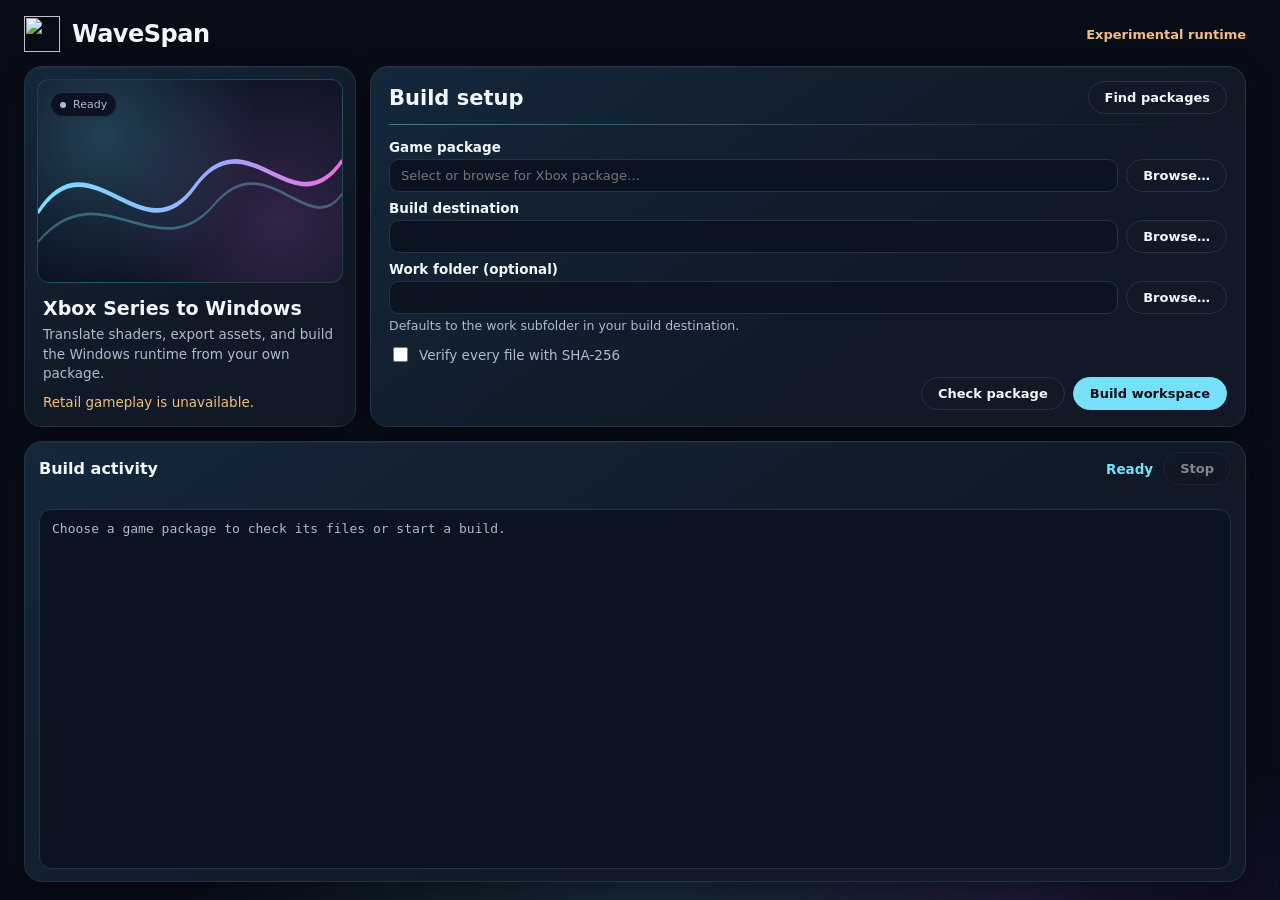
==== tools/WaveSpanLauncher/wwwroot/index.html @ 89d4df6d "Add WaveSpanLauncher, shader pipeline speedups, runtime proxies/sparse/GDK shims, and bug fixes" ====
<!DOCTYPE html>
<html lang="en">
<head>
  <meta charset="UTF-8" />
  <meta name="viewport" content="width=device-width, initial-scale=1.0" />
  <title>WaveSpan</title>
  <link rel="stylesheet" href="styles.css" />
</head>
<body>
  <div class="horizon-glow" aria-hidden="true"></div>
  <div class="app-shell">
    <header class="app-header">
      <div class="brand">
        <img class="logo-tile" src="wavespan-mark.png" alt="" />
        <h1>WaveSpan</h1>
      </div>
      <span class="badge-experimental">Experimental runtime</span>
    </header>

    <main class="workspace-grid">
      <section class="card overview-card">
        <div id="heroBanner" class="hero-banner">
          <span id="heroStatus" class="hero-status" role="status" aria-live="polite">Ready</span>
          <svg aria-hidden="true" class="wave-motif" viewBox="0 0 320 110" preserveAspectRatio="none">
            <defs>
              <linearGradient id="neonWave" x1="0%" y1="0%" x2="100%" y2="0%">
                <stop offset="0%" stop-color="#77e1fb" />
                <stop offset="55%" stop-color="#96adff" />
                <stop offset="100%" stop-color="#ea6fe0" />
              </linearGradient>
            </defs>
            <path d="M0,72 C55,28 110,98 165,58 C220,18 270,82 320,44" stroke="url(#neonWave)" stroke-width="2.5" fill="none" />
            <path d="M0,88 C65,48 125,104 185,68 C240,34 285,88 320,62" stroke="#77e1fb" stroke-opacity="0.35" stroke-width="1.5" fill="none" />
          </svg>
          <div id="buildGraph" class="build-graph" role="group" aria-label="Build progress" hidden>
            <p id="stageCount" class="stage-count">0 of 5 stages</p>
            <ol class="stage-chart">
              <li class="chart-stage" data-stage="check"><span class="stage-bar" aria-hidden="true"></span>Package</li>
              <li class="chart-stage" data-stage="shaders"><span class="stage-bar" aria-hidden="true"></span>Shaders</li>
              <li class="chart-stage" data-stage="assets"><span class="stage-bar" aria-hidden="true"></span>Assets</li>
              <li class="chart-stage" data-stage="runtime"><span class="stage-bar" aria-hidden="true"></span>Runtime</li>
              <li class="chart-stage" data-stage="pipelines"><span class="stage-bar" aria-hidden="true"></span>Pipelines</li>
            </ol>
            <div class="graph-detail">
              <span id="graphPhase" role="status">Starting build</span>
              <span id="graphUnits" class="graph-units"></span>
            </div>
            <progress id="graphMeter" class="graph-meter" aria-label="Current task progress" hidden></progress>
          </div>
        </div>
        <div class="overview-body">
          <h2>Xbox Series to Windows</h2>
          <p class="muted">Translate shaders, export assets, and build the Windows runtime from your own package.</p>
          <p class="warning-text">Retail gameplay is unavailable.</p>
        </div>
      </section>

      <section class="card setup-card">
        <div class="setup-header">
          <h2>Build setup</h2>
          <button id="scanBtn" class="btn btn-secondary" type="button">Find packages</button>
        </div>

        <div class="wave-divider" aria-hidden="true"></div>

        <div class="form-row">
          <label for="gameInput">Game package</label>
          <div class="input-group">
            <input id="gameInput" type="text" list="packageList" placeholder="Select or browse for Xbox package…" autocomplete="off" />
            <datalist id="packageList"></datalist>
            <button id="browseGameBtn" class="btn btn-secondary" type="button">Browse…</button>
          </div>
        </div>

        <div class="form-row">
          <label for="outputInput">Build destination</label>
          <div class="input-group">
            <input id="outputInput" type="text" autocomplete="off" />
            <button id="browseOutputBtn" class="btn btn-secondary" type="button">Browse…</button>
          </div>
        </div>

        <div class="form-row">
          <label for="workInput">Work folder (optional)</label>
          <div class="input-group">
            <input id="workInput" type="text" autocomplete="off" />
            <button id="browseWorkBtn" class="btn btn-secondary" type="button">Browse…</button>
          </div>
          <p class="helper-text">Defaults to the work subfolder in your build destination.</p>
        </div>

        <label class="checkbox-row">
          <input id="fullCheckInput" type="checkbox" />
          <span>Verify every file with SHA-256</span>
        </label>

        <div class="setup-actions">
          <button id="checkBtn" class="btn btn-secondary" type="button">Check package</button>
          <button id="buildBtn" class="btn btn-primary" type="button">Build workspace</button>
        </div>
      </section>
    </main>

    <section class="card activity-card">
      <div class="activity-toolbar">
        <h2>Build activity</h2>
        <div class="toolbar-right">
          <span id="statusLabel" class="status-label" role="status" aria-live="polite">Ready</span>
          <button id="stopBtn" class="btn btn-secondary" type="button" disabled>Stop</button>
        </div>
      </div>

      <div id="progressTrack" class="progress-track hidden" aria-hidden="true">
        <div class="progress-bar"></div>
      </div>

      <div class="console-frame">
        <pre id="logConsole" class="log-console" role="log" aria-live="polite" tabindex="0">Choose a game package to check its files or start a build.&#10;</pre>
      </div>
    </section>
  </div>

  <script src="app.js"></script>
</body>
</html>
---- tools/WaveSpanLauncher/wwwroot/styles.css ----
:root {
  --bg: #080c17;
  --surface: #101925;
  --raised: #14273b;
  --field: #0b1220;
  --border: #263247;
  --text: #f2f6fd;
  --muted: #aebbd0;
  --cyan: #77e1fb;
  --cyan-hover: #a1effb;
  --periwinkle: #96adff;
  --pink: #ea6fe0;
  --violet: #a855f7;
  --warning: #f0bd80;
  --error: #ffa7a2;
  --success: #8adfc0;
  --glow-x: 50%;
  --glow-y: 100%;
}

* {
  box-sizing: border-box;
}

html,
body {
  margin: 0;
  padding: 0;
  height: 100%;
  background: var(--bg);
  color: var(--text);
  font-family: "Segoe UI", system-ui, -apple-system, sans-serif;
  font-size: 13.5px;
  overflow: hidden;
  user-select: none;
}

@media (forced-colors: none) {
  .app-shell,
  .log-console {
    scrollbar-width: thin;
    scrollbar-color: #617691 transparent;
    scrollbar-gutter: stable;
  }

  @supports not (scrollbar-width: thin) {
    .app-shell::-webkit-scrollbar,
    .log-console::-webkit-scrollbar {
      width: 8px;
      height: 8px;
    }

    .app-shell::-webkit-scrollbar-thumb,
    .log-console::-webkit-scrollbar-thumb {
      background: #617691;
      border-radius: 999px;
    }

    .app-shell::-webkit-scrollbar-track,
    .log-console::-webkit-scrollbar-track {
      background: transparent;
    }
  }
}

.horizon-glow {
  position: fixed;
  inset: 0;
  pointer-events: none;
  background:
    radial-gradient(680px 320px at var(--glow-x) var(--glow-y), rgba(119, 225, 251, 0.14), transparent 70%),
    radial-gradient(520px 260px at 80% 100%, rgba(168, 85, 247, 0.12), transparent 72%);
  z-index: 0;
}

.app-shell {
  position: relative;
  z-index: 1;
  display: grid;
  grid-template-rows: auto auto minmax(215px, 1fr);
  overflow: auto;
  gap: 14px;
  height: 100%;
  padding: 16px 24px 18px;
}

.app-header {
  display: flex;
  align-items: center;
  justify-content: space-between;
}

.brand {
  display: flex;
  align-items: center;
  gap: 12px;
}

.logo-tile {
  width: 36px;
  height: 36px;
  object-fit: contain;
  flex: none;
}

.app-header h1 {
  margin: 0;
  font-size: 24px;
  font-weight: 700;
  letter-spacing: -0.02em;
}

.badge-experimental {
  color: var(--warning);
  font-weight: 700;
  font-size: 13px;
}

.workspace-grid {
  display: grid;
  grid-template-columns: 332px 1fr;
  gap: 14px;
}

.card {
  background: linear-gradient(145deg, #14273b, #101925 64%);
  border: 1px solid #263247;
  border-radius: 18px;
  box-shadow: 0 10px 28px rgba(0, 0, 0, 0.35), inset 0 1px 0 rgba(255, 255, 255, 0.04);
}

.overview-card {
  display: flex;
  flex-direction: column;
  overflow: hidden;
}

.hero-banner {
  position: relative;
  flex: 1 1 132px;
  min-height: 132px;
  margin: 12px 12px 0;
  border-radius: 12px;
  background:
    radial-gradient(circle at 22% 28%, rgba(119, 225, 251, 0.22), transparent 55%),
    radial-gradient(circle at 80% 70%, rgba(234, 111, 224, 0.18), transparent 60%),
    #0b1324;
  border: 1px solid rgba(119, 225, 251, 0.18);
  overflow: hidden;
  display: flex;
  align-items: flex-end;
}


.hero-status {
  position: absolute;
  z-index: 1;
  top: 12px;
  left: 12px;
  display: flex;
  align-items: center;
  gap: 7px;
  padding: 5px 9px;
  border: 1px solid var(--border);
  border-radius: 999px;
  background: var(--field);
  color: var(--muted);
  font-size: 11px;
}

.hero-status::before {
  content: "";
  width: 6px;
  height: 6px;
  border-radius: 50%;
  background: currentColor;
}

.hero-banner.is-active .hero-status { color: var(--cyan); }
.hero-banner[data-tone="success"] .hero-status { color: var(--success); }
.hero-banner[data-tone="warning"] .hero-status { color: var(--warning); }
.hero-banner[data-tone="error"] .hero-status { color: var(--error); }

@media (prefers-reduced-motion: no-preference) {
  .hero-banner.is-active .wave-motif path:first-of-type {
    stroke-dasharray: 72 12 32 10;
    animation: waveFlow 1.8s linear infinite;
  }

  @keyframes waveFlow {
    to { stroke-dashoffset: -126; }
  }
}

.wave-motif {
  position: absolute;
  inset: 0;
  width: 100%;
  height: 100%;
}

.hero-banner.has-build-graph {
  min-height: 160px;
}

.has-build-graph .wave-motif {
  display: none;
}

.build-graph {
  position: absolute;
  inset: 12px;
  display: grid;
  grid-template-rows: minmax(0, 1fr) auto 5px;
  gap: 7px;
  padding-top: 36px;
}

.build-graph[hidden],
.graph-meter[hidden] {
  display: none;
}

.stage-count {
  position: absolute;
  top: 5px;
  right: 0;
  margin: 0;
  color: var(--muted);
  font-size: 11px;
  font-variant-numeric: tabular-nums;
}

.stage-chart {
  display: grid;
  grid-template-columns: repeat(5, minmax(0, 1fr));
  gap: 6px;
  list-style: none;
  margin: 0;
  padding: 0;
}

.chart-stage {
  --stage-color: var(--cyan);
  display: grid;
  grid-template-rows: minmax(0, 1fr) auto;
  gap: 5px;
  text-align: center;
  color: var(--muted);
  font-size: 10.5px;
}

.chart-stage:nth-child(2) { --stage-color: #86c8fd; }
.chart-stage:nth-child(3) { --stage-color: var(--periwinkle); }
.chart-stage:nth-child(4) { --stage-color: #c296f7; }
.chart-stage:nth-child(5) { --stage-color: var(--pink); }
.chart-stage[data-state="stopped"] { --stage-color: var(--warning); }
.chart-stage[data-state="failed"] { --stage-color: var(--error); }

.stage-bar {
  border: 1px solid var(--border);
  border-radius: 5px;
  background: rgba(8, 12, 23, 0.48);
}

.chart-stage[data-state="complete"] .stage-bar {
  border-color: var(--stage-color);
  background: linear-gradient(var(--stage-color), color-mix(in srgb, var(--stage-color) 30%, var(--field)));
}

.chart-stage:is([data-state="running"], [data-state="stopped"], [data-state="failed"]) {
  color: var(--stage-color);
  font-weight: 700;
}

.chart-stage:is([data-state="running"], [data-state="stopped"], [data-state="failed"]) .stage-bar {
  border-color: var(--stage-color);
  background: repeating-linear-gradient(135deg, transparent 0 5px,
    color-mix(in srgb, var(--stage-color) 18%, transparent) 5px 8px);
}

.graph-detail {
  display: flex;
  justify-content: space-between;
  align-items: baseline;
  gap: 6px;
  min-height: 16px;
  color: var(--text);
  font-size: 11.5px;
}

.graph-units {
  color: var(--cyan);
  font-variant-numeric: tabular-nums;
  white-space: nowrap;
}

.graph-meter {
  appearance: none;
  width: 100%;
  height: 5px;
}

.graph-meter::-webkit-progress-bar {
  border-radius: 999px;
  background: var(--field);
}

.graph-meter::-webkit-progress-value {
  border-radius: 999px;
  background: linear-gradient(90deg, var(--cyan), var(--periwinkle), var(--pink));
}

.overview-body {
  padding: 14px 18px 16px;
}

.overview-body h2 {
  margin: 0;
  font-size: 19px;
  font-weight: 700;
}

.muted {
  color: var(--muted);
  margin: 6px 0 0;
  line-height: 1.45;
}

.warning-text {
  color: var(--warning);
  margin: 10px 0 0;
}

.setup-card {
  padding: 14px 18px 16px;
  display: flex;
  flex-direction: column;
}

.setup-header {
  display: flex;
  align-items: center;
  justify-content: space-between;
}

.setup-header h2 {
  margin: 0;
  font-size: 21px;
  font-weight: 700;
}

.wave-divider {
  height: 1px;
  margin: 10px 0 6px;
  background: linear-gradient(90deg, rgba(119, 225, 251, 0.45), rgba(150, 173, 255, 0.25), transparent);
}

.form-row {
  margin-top: 8px;
}

.form-row label {
  display: block;
  font-weight: 700;
  margin-bottom: 4px;
}

.input-group {
  display: grid;
  grid-template-columns: 1fr auto;
  gap: 8px;
}

input[type="text"] {
  width: 100%;
  background: var(--field);
  color: var(--text);
  border: 1px solid var(--border);
  border-radius: 10px;
  padding: 7px 11px;
  font-family: inherit;
  font-size: 13px;
  outline: none;
  transition: border-color 120ms ease, background-color 120ms ease, box-shadow 120ms ease;
}

input[type="text"]:hover:not(:disabled) {
  background: var(--raised);
  border-color: var(--periwinkle);
}

input[type="text"]:focus {
  border-color: var(--cyan);
  box-shadow: 0 0 0 2px rgba(119, 225, 251, 0.22);
}

input[type="text"]:disabled {
  color: var(--muted);
  opacity: 0.65;
}

.helper-text {
  margin: 4px 0 0;
  color: var(--muted);
  font-size: 12.5px;
}

.checkbox-row {
  display: inline-flex;
  align-items: center;
  gap: 8px;
  margin: 11px 0 12px;
  color: var(--muted);
  cursor: pointer;
}

.checkbox-row input[type="checkbox"] {
  accent-color: var(--cyan);
  width: 15px;
  height: 15px;
  cursor: pointer;
}

.setup-actions {
  margin-top: auto;
  display: flex;
  justify-content: flex-end;
  gap: 8px;
}

.btn {
  border-radius: 999px;
  padding: 8px 16px;
  font-family: inherit;
  font-size: 13px;
  font-weight: 700;
  cursor: pointer;
  border: 1px solid var(--border);
  transition: background-color 120ms ease, border-color 120ms ease, transform 80ms ease;
}

.btn:disabled {
  opacity: 0.5;
  cursor: default;
}

.btn-secondary {
  background: var(--surface);
  color: var(--text);
  border-color: var(--border);
}

.btn-secondary:hover:not(:disabled) {
  background: var(--raised);
  border-color: var(--cyan);
}

.btn-primary {
  background: var(--cyan);
  color: var(--bg);
  border-color: var(--cyan);
}

.btn-primary:hover:not(:disabled) {
  background: var(--cyan-hover);
  border-color: var(--cyan-hover);
}

.activity-card {
  display: grid;
  grid-template-rows: auto auto minmax(140px, 1fr);
  padding: 10px 14px 12px;
  min-height: 0;
}

.activity-toolbar {
  display: flex;
  align-items: center;
  justify-content: space-between;
  margin-bottom: 8px;
}

.activity-toolbar h2 {
  margin: 0;
  font-size: 16px;
  font-weight: 700;
}

.toolbar-right {
  display: flex;
  align-items: center;
  gap: 10px;
}

.status-label {
  font-weight: 700;
  color: var(--cyan);
}

.status-label.warning {
  color: var(--warning);
}

.status-label.error {
  color: var(--error);
}

.status-label.success {
  color: var(--success);
}

.progress-track {
  height: 8px;
  border-radius: 999px;
  background: var(--field);
  border: 1px solid var(--border);
  overflow: hidden;
  margin-bottom: 8px;
}

.progress-track.hidden {
  visibility: hidden;
}

.progress-track.hidden .progress-bar {
  animation-play-state: paused;
}

.progress-bar {
  width: 36%;
  height: 100%;
  border-radius: 999px;
  background: linear-gradient(90deg, var(--cyan), var(--cyan-hover));
  animation: horizonSlide 1.3s ease-in-out infinite;
}

@keyframes horizonSlide {
  0% { transform: translateX(-100%); }
  100% { transform: translateX(300%); }
}

.console-frame {
  background: var(--field);
  border: 1px solid var(--border);
  border-radius: 12px;
  min-height: 0;
  display: flex;
}

.log-console {
  margin: 0;
  padding: 10px 12px;
  width: 100%;
  height: 100%;
  overflow-y: auto;
  font-family: Consolas, "Cascadia Mono", monospace;
  font-size: 13px;
  line-height: 1.45;
  color: var(--muted);
  white-space: pre-wrap;
  word-break: break-word;
  user-select: text;
}

.log-console .accent {
  color: var(--cyan);
}

.log-console .error {
  color: var(--error);
}

@media (prefers-reduced-motion: reduce) {
  .progress-bar {
    animation: none;
    width: 34%;
  }
}

@media (forced-colors: active) {
  .progress-bar {
    background: Highlight;
  }

  .wave-divider {
    background: none;
    border-top: 1px solid CanvasText;
  }

  .hero-status::before {
    background: CanvasText;
    border: 1px solid CanvasText;
  }

  .stage-bar {
    border-color: CanvasText;
  }

  .chart-stage[data-state="complete"] .stage-bar {
    forced-color-adjust: none;
    background: Highlight;
    border-color: Highlight;
  }

  .chart-stage:is([data-state="running"], [data-state="stopped"], [data-state="failed"]) .stage-bar {
    background: none;
    border: 2px dashed Highlight;
  }

  .graph-meter {
    appearance: auto;
  }
}
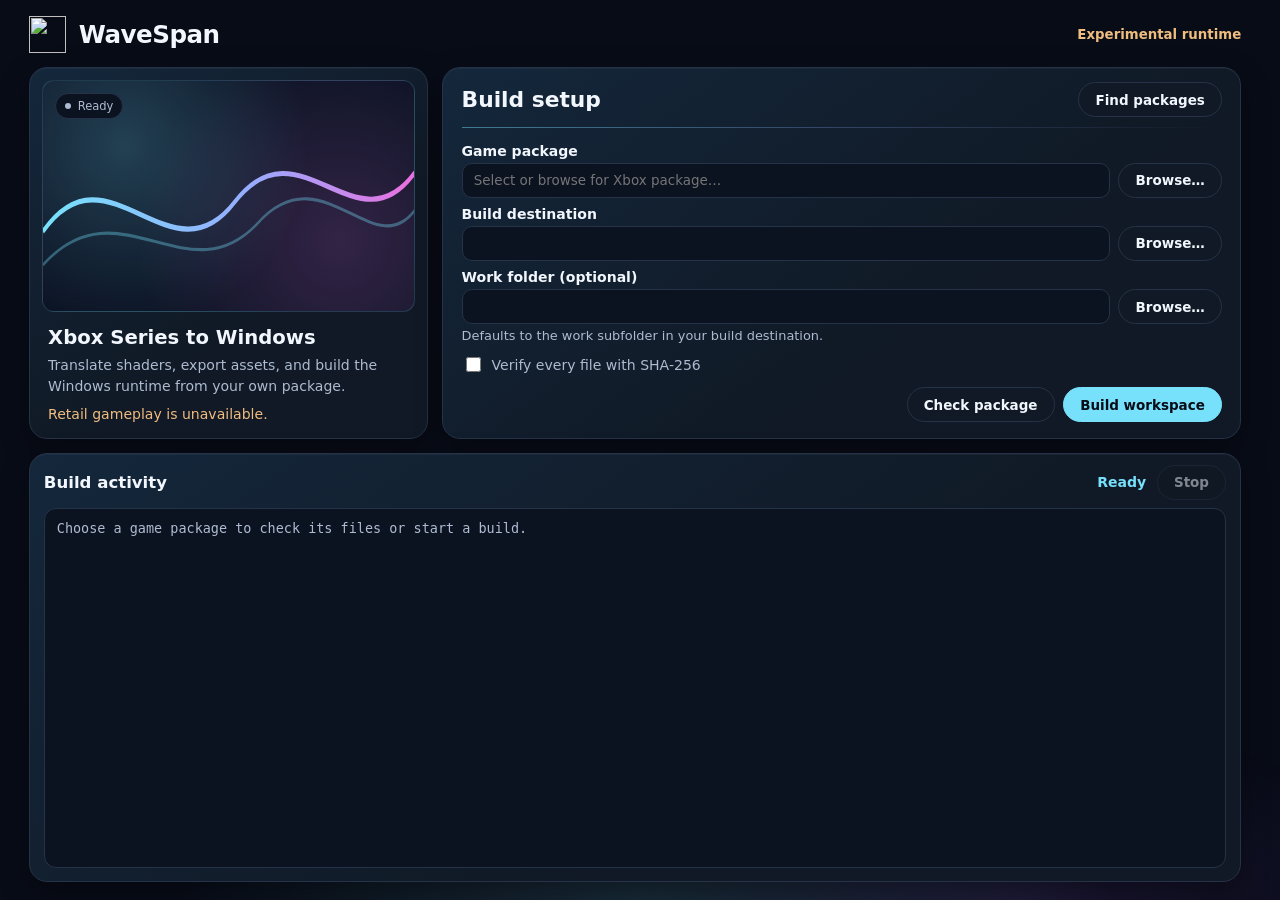
==== commit b03d9961: "Update WaveSpan startup and launcher progress Support host-backed Xbox buffers and descriptor heaps," ====
--- a/tools/WaveSpanLauncher/wwwroot/index.html
+++ b/tools/WaveSpanLauncher/wwwroot/index.html
@@ -106,12 +106,12 @@
         <h2>Build activity</h2>
         <div class="toolbar-right">
           <span id="statusLabel" class="status-label" role="status" aria-live="polite">Ready</span>
+          <span id="activityWave" class="activity-wave" aria-hidden="true" hidden>
+            <span></span><span></span><span></span><span></span><span></span><span></span><span></span>
+          </span>
+          <span id="fileCount" class="graph-units" aria-label="File progress" hidden></span>
           <button id="stopBtn" class="btn btn-secondary" type="button" disabled>Stop</button>
         </div>
-      </div>
-
-      <div id="progressTrack" class="progress-track hidden" aria-hidden="true">
-        <div class="progress-bar"></div>
       </div>
 
       <div class="console-frame">
--- a/tools/WaveSpanLauncher/wwwroot/styles.css
+++ b/tools/WaveSpanLauncher/wwwroot/styles.css
@@ -1,4 +1,5 @@
 :root {
+  font-size: clamp(0.75rem, calc(0.625rem + 0.45vmin), 1rem);
   --bg: #080c17;
   --surface: #101925;
   --raised: #14273b;
@@ -16,6 +17,8 @@
   --success: #8adfc0;
   --glow-x: 50%;
   --glow-y: 100%;
+  --panel-gap: 1rem;
+  --panel-inset: 1.3rem;
 }
 
 * {
@@ -30,7 +33,6 @@
   background: var(--bg);
   color: var(--text);
   font-family: "Segoe UI", system-ui, -apple-system, sans-serif;
-  font-size: 13.5px;
   overflow: hidden;
   user-select: none;
 }
@@ -77,15 +79,18 @@
   position: relative;
   z-index: 1;
   display: grid;
-  grid-template-rows: auto auto minmax(215px, 1fr);
+  grid-template-columns: minmax(0, 1fr);
+  grid-template-rows: auto auto minmax(12rem, 1fr);
   overflow: auto;
-  gap: 14px;
+  gap: var(--panel-gap);
   height: 100%;
-  padding: 16px 24px 18px;
+  padding: 1.15rem clamp(1rem, 2.25vw, 2.25rem) 1.3rem;
 }
 
 .app-header {
   display: flex;
+  flex-wrap: wrap;
+  gap: 0.5rem 1rem;
   align-items: center;
   justify-content: space-between;
 }
@@ -93,19 +98,19 @@
 .brand {
   display: flex;
   align-items: center;
-  gap: 12px;
+  gap: 0.9rem;
 }
 
 .logo-tile {
-  width: 36px;
-  height: 36px;
+  width: 2.65rem;
+  height: 2.65rem;
   object-fit: contain;
   flex: none;
 }
 
 .app-header h1 {
   margin: 0;
-  font-size: 24px;
+  font-size: 1.75rem;
   font-weight: 700;
   letter-spacing: -0.02em;
 }
@@ -113,13 +118,13 @@
 .badge-experimental {
   color: var(--warning);
   font-weight: 700;
-  font-size: 13px;
+  font-size: 0.95rem;
 }
 
 .workspace-grid {
   display: grid;
-  grid-template-columns: 332px 1fr;
-  gap: 14px;
+  grid-template-columns: minmax(0, 1fr) minmax(0, 2fr);
+  gap: var(--panel-gap);
 }
 
 .card {
@@ -137,9 +142,9 @@
 
 .hero-banner {
   position: relative;
-  flex: 1 1 132px;
-  min-height: 132px;
-  margin: 12px 12px 0;
+  flex: 1 1 9.75rem;
+  min-height: 9.75rem;
+  margin: 0.85rem 0.85rem 0;
   border-radius: 12px;
   background:
     radial-gradient(circle at 22% 28%, rgba(119, 225, 251, 0.22), transparent 55%),
@@ -155,8 +160,8 @@
 .hero-status {
   position: absolute;
   z-index: 1;
-  top: 12px;
-  left: 12px;
+  top: 0.85rem;
+  left: 0.85rem;
   display: flex;
   align-items: center;
   gap: 7px;
@@ -165,7 +170,7 @@
   border-radius: 999px;
   background: var(--field);
   color: var(--muted);
-  font-size: 11px;
+  font-size: 0.82rem;
 }
 
 .hero-status::before {
@@ -200,7 +205,7 @@
 }
 
 .hero-banner.has-build-graph {
-  min-height: 160px;
+  min-height: 11.75rem;
 }
 
 .has-build-graph .wave-motif {
@@ -209,11 +214,11 @@
 
 .build-graph {
   position: absolute;
-  inset: 12px;
+  inset: 0.85rem;
   display: grid;
   grid-template-rows: minmax(0, 1fr) auto 5px;
   gap: 7px;
-  padding-top: 36px;
+  padding-top: 2.65rem;
 }
 
 .build-graph[hidden],
@@ -227,7 +232,7 @@
   right: 0;
   margin: 0;
   color: var(--muted);
-  font-size: 11px;
+  font-size: 0.82rem;
   font-variant-numeric: tabular-nums;
 }
 
@@ -247,7 +252,7 @@
   gap: 5px;
   text-align: center;
   color: var(--muted);
-  font-size: 10.5px;
+  font-size: 0.8rem;
 }
 
 .chart-stage:nth-child(2) { --stage-color: #86c8fd; }
@@ -286,7 +291,8 @@
   gap: 6px;
   min-height: 16px;
   color: var(--text);
-  font-size: 11.5px;
+  font-size: 0.86rem;
+  overflow-wrap: anywhere;
 }
 
 .graph-units {
@@ -312,12 +318,12 @@
 }
 
 .overview-body {
-  padding: 14px 18px 16px;
+  padding: 1rem var(--panel-inset) 1.15rem;
 }
 
 .overview-body h2 {
   margin: 0;
-  font-size: 19px;
+  font-size: 1.4rem;
   font-weight: 700;
 }
 
@@ -333,20 +339,22 @@
 }
 
 .setup-card {
-  padding: 14px 18px 16px;
+  padding: 1rem var(--panel-inset) 1.15rem;
   display: flex;
   flex-direction: column;
 }
 
 .setup-header {
   display: flex;
+  flex-wrap: wrap;
+  gap: 0.5rem;
   align-items: center;
   justify-content: space-between;
 }
 
 .setup-header h2 {
   margin: 0;
-  font-size: 21px;
+  font-size: 1.55rem;
   font-weight: 700;
 }
 
@@ -357,7 +365,7 @@
 }
 
 .form-row {
-  margin-top: 8px;
+  margin-top: 0.6rem;
 }
 
 .form-row label {
@@ -368,8 +376,8 @@
 
 .input-group {
   display: grid;
-  grid-template-columns: 1fr auto;
-  gap: 8px;
+  grid-template-columns: minmax(0, 1fr) auto;
+  gap: 0.6rem;
 }
 
 input[type="text"] {
@@ -378,9 +386,9 @@
   color: var(--text);
   border: 1px solid var(--border);
   border-radius: 10px;
-  padding: 7px 11px;
+  padding: 0.5rem 0.8rem;
   font-family: inherit;
-  font-size: 13px;
+  font-size: 0.96rem;
   outline: none;
   transition: border-color 120ms ease, background-color 120ms ease, box-shadow 120ms ease;
 }
@@ -403,7 +411,7 @@
 .helper-text {
   margin: 4px 0 0;
   color: var(--muted);
-  font-size: 12.5px;
+  font-size: 0.92rem;
 }
 
 .checkbox-row {
@@ -425,15 +433,16 @@
 .setup-actions {
   margin-top: auto;
   display: flex;
+  flex-wrap: wrap;
   justify-content: flex-end;
-  gap: 8px;
+  gap: 0.6rem;
 }
 
 .btn {
   border-radius: 999px;
-  padding: 8px 16px;
+  padding: 0.6rem 1.15rem;
   font-family: inherit;
-  font-size: 13px;
+  font-size: 0.96rem;
   font-weight: 700;
   cursor: pointer;
   border: 1px solid var(--border);
@@ -469,13 +478,15 @@
 
 .activity-card {
   display: grid;
-  grid-template-rows: auto auto minmax(140px, 1fr);
-  padding: 10px 14px 12px;
+  grid-template-rows: auto minmax(0, 1fr);
+  padding: 0.75rem 1rem 0.9rem;
   min-height: 0;
 }
 
 .activity-toolbar {
   display: flex;
+  flex-wrap: wrap;
+  gap: 0.5rem 1rem;
   align-items: center;
   justify-content: space-between;
   margin-bottom: 8px;
@@ -483,14 +494,15 @@
 
 .activity-toolbar h2 {
   margin: 0;
-  font-size: 16px;
+  font-size: 1.18rem;
   font-weight: 700;
 }
 
 .toolbar-right {
   display: flex;
-  align-items: center;
-  gap: 10px;
+  flex-wrap: wrap;
+  align-items: center;
+  gap: 0.75rem;
 }
 
 .status-label {
@@ -510,34 +522,42 @@
   color: var(--success);
 }
 
-.progress-track {
-  height: 8px;
+.activity-wave {
+  display: inline-flex;
+  flex: none;
+  align-items: center;
+  gap: 2px;
+  height: 18px;
+  color: var(--cyan);
+}
+
+.activity-wave[hidden] { display: none; }
+
+.activity-wave > span {
+  width: 3px;
+  height: 16px;
   border-radius: 999px;
-  background: var(--field);
-  border: 1px solid var(--border);
-  overflow: hidden;
-  margin-bottom: 8px;
-}
-
-.progress-track.hidden {
-  visibility: hidden;
-}
-
-.progress-track.hidden .progress-bar {
-  animation-play-state: paused;
-}
-
-.progress-bar {
-  width: 36%;
-  height: 100%;
-  border-radius: 999px;
-  background: linear-gradient(90deg, var(--cyan), var(--cyan-hover));
-  animation: horizonSlide 1.3s ease-in-out infinite;
-}
-
-@keyframes horizonSlide {
-  0% { transform: translateX(-100%); }
-  100% { transform: translateX(300%); }
+  background: linear-gradient(170deg, #d8f9ff, currentColor 40%, #6177d9);
+  box-shadow: 0 0 5px #77e1fb60;
+  transform: scaleY(.35);
+}
+
+.activity-wave > span:nth-child(2n) { transform: scaleY(.6); }
+.activity-wave > span:nth-child(4) { transform: scaleY(1); }
+
+@media (prefers-reduced-motion: no-preference) {
+  .activity-wave > span { animation: activity-ripple 1.15s ease-in-out infinite; }
+  .activity-wave > span:nth-child(2) { animation-delay: -.95s; }
+  .activity-wave > span:nth-child(3) { animation-delay: -.8s; }
+  .activity-wave > span:nth-child(4) { animation-delay: -.65s; }
+  .activity-wave > span:nth-child(5) { animation-delay: -.5s; }
+  .activity-wave > span:nth-child(6) { animation-delay: -.35s; }
+  .activity-wave > span:nth-child(7) { animation-delay: -.2s; }
+
+  @keyframes activity-ripple {
+    0%, 100% { transform: scaleY(.35); opacity: .55; }
+    45% { transform: scaleY(1); opacity: 1; }
+  }
 }
 
 .console-frame {
@@ -550,12 +570,12 @@
 
 .log-console {
   margin: 0;
-  padding: 10px 12px;
+  padding: 0.75rem 0.85rem;
   width: 100%;
   height: 100%;
   overflow-y: auto;
   font-family: Consolas, "Cascadia Mono", monospace;
-  font-size: 13px;
+  font-size: 0.96rem;
   line-height: 1.45;
   color: var(--muted);
   white-space: pre-wrap;
@@ -571,16 +591,20 @@
   color: var(--error);
 }
 
-@media (prefers-reduced-motion: reduce) {
-  .progress-bar {
-    animation: none;
-    width: 34%;
+@media (max-width: 50rem) {
+  .workspace-grid {
+    grid-template-columns: minmax(0, 1fr);
+  }
+
+  .setup-actions > .btn {
+    flex: 1 1 auto;
   }
 }
 
 @media (forced-colors: active) {
-  .progress-bar {
-    background: Highlight;
+  .activity-wave > span {
+    background: CanvasText;
+    forced-color-adjust: none;
   }
 
   .wave-divider {
